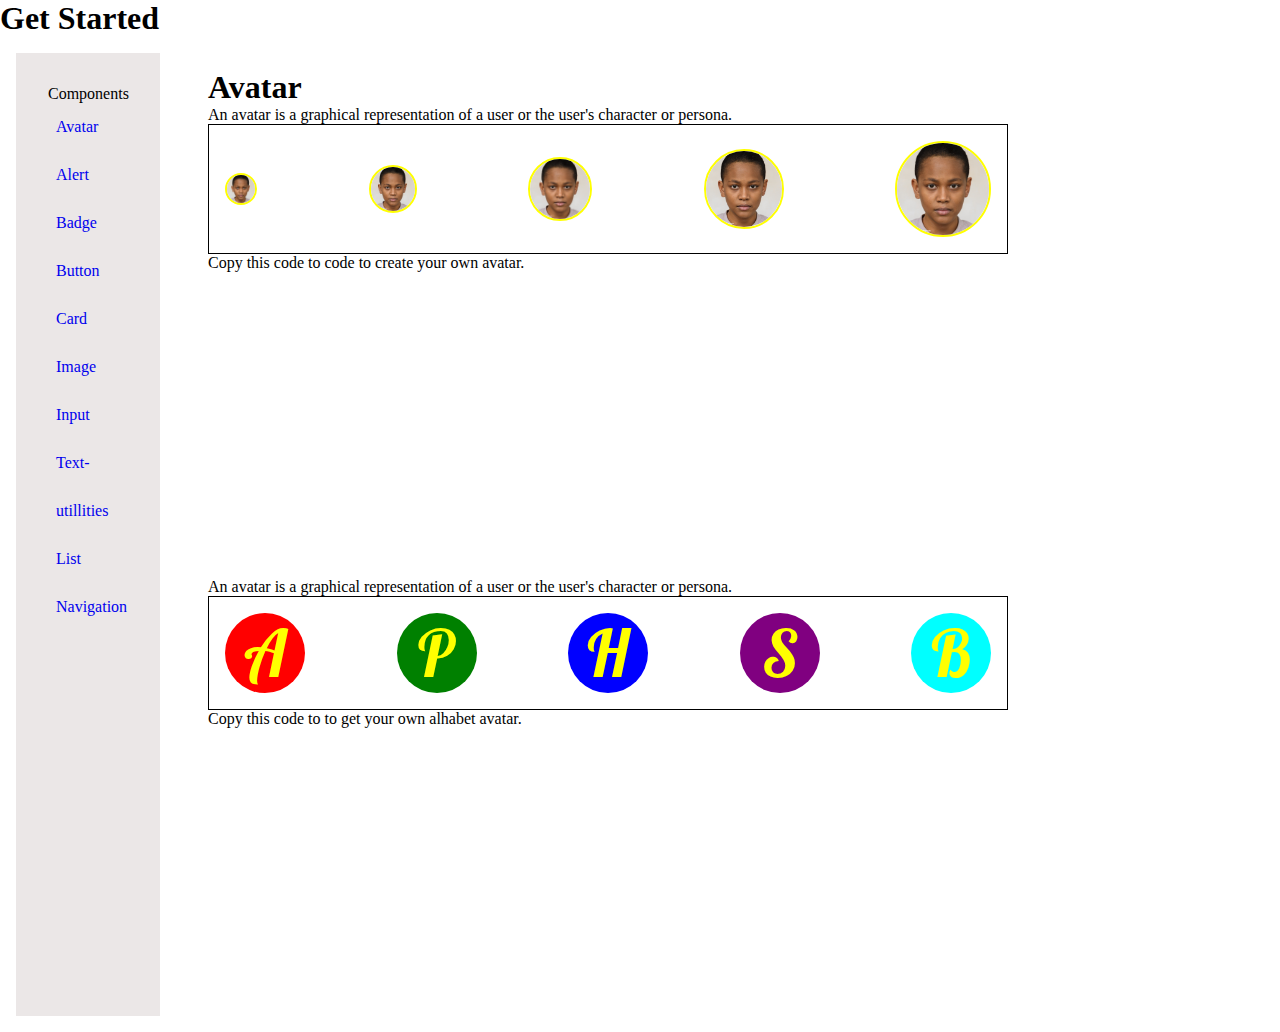
==== components/component.html @ 6b82c603 "Added different avatars" ====
<!DOCTYPE html>
<html lang="en">

<head>
    <meta charset="UTF-8">
    <meta http-equiv="X-UA-Compatible" content="IE=edge">
    <meta name="viewport" content="width=device-width, initial-scale=1.0">
    <link rel="stylesheet" href="/components/avatar.css">
    <link rel="stylesheet" href="/components/component.css">
    <title>Documentation</title>
</head>

<body>
    <div class="container">
        <nav class="nav-bar">
            <h1>Get Started</h1>
        </nav>
        <main class="content-box">
            <div class="side-container"> Components
                <div class="sidebar-menu">
                    <a href="#avatar" class="line-space sidebar-items">Avatar</a>
                    <a href="#" class="line-space sidebar-items">Alert</a>
                    <a href="#" class="line-space sidebar-items">Badge</a>
                    <a href="#" class="line-space sidebar-items">Button</a>
                    <a href="#" class="line-space sidebar-items">Card</a>
                    <a href="#" class="line-space sidebar-items">Image</a>
                    <a href="#" class="line-space sidebar-items">Input</a>
                    <a href="#" class="line-space sidebar-items">Text-utillities</a>
                    <a href="#" class="line-space sidebar-items">List</a>
                    <a href="#" class="line-space sidebar-items">Navigation</a>
                </div>
            </div>
            <div class="main-container">
                <div id="avatar" class="avatar-container">
                    <h1>Avatar</h1>
                    <p>An avatar is a graphical representation of a user or the user's character or persona.</p>
                    <div class="avatar-img">
                        <img class="avatar avatar-xs-xsmall" src="/assets/Ai-generated-img.jpg" alt="brown-girl-child">
                        <img class="avatar avatar-s-small" src="/assets/Ai-generated-img.jpg" alt="brown-girl-child">
                        <img class="avatar avatar-r-regular" src="/assets/Ai-generated-img.jpg" alt="brown-girl-child">
                        <img class="avatar avatar-l-large" src="/assets/Ai-generated-img.jpg" alt="brown-girl-child">
                        <img class="avatar avatar-xl-xlarge" src="/assets/Ai-generated-img.jpg" alt="brown-girl-child">
                    </div>
                    <p>Copy this code to code to create your own avatar. </p>
                    <div class="code-container">
                        <iframe
                            src="https://carbon.now.sh/embed?bg=rgba%28224%2C173%2C39%2C1%29&t=solarized+light&wt=none&l=htmlmixed&width=680&ds=false&dsyoff=20px&dsblur=68px&wc=true&wa=true&pv=23px&ph=24px&ln=false&fl=1&fm=Hack&fs=14px&lh=133%25&si=false&es=2x&wm=false&code=%253Cimg%2520class%253D%2522avatar%2520avatar-xs-xsmall%2522%2520src%253D%2522%252Fassets%252FAi-generated-img.jpg%2522%2520alt%253D%2522brown-girl-child%2522%253E%250A%253Cimg%2520class%253D%2522avatar%2520avatar-s-small%2522%2520src%253D%2522%252Fassets%252FAi-generated-img.jpg%2522%2520alt%253D%2522brown-girl-child%2522%253E%250A%253Cimg%2520class%253D%2522avatar%2520avatar-r-regular%2522%2520src%253D%2522%252Fassets%252FAi-generated-img.jpg%2522%2520alt%253D%2522brown-girl-child%2522%253E%250A%253Cimg%2520class%253D%2522avatar%2520avatar-l-large%2522%2520src%253D%2522%252Fassets%252FAi-generated-img.jpg%2522%2520alt%253D%2522brown-girl-child%2522%253E%250A%253Cimg%2520class%253D%2522avatar%2520avatar-xl-xlarge%2522%2520src%253D%2522%252Fassets%252FAi-generated-img.jpg%2522%2520alt%253D%2522brown-girl-child%2522%253E"
                            style="width: 800px; height: 306px; border:0; transform: scale(1); overflow:hidden;"
                            sandbox="allow-scripts allow-same-origin">
                        </iframe>
                    </div>


                    <p>An avatar is a graphical representation of a user or the user's character or persona.</p>
                    <div class="avatar-img">
                        <div class="avatar-alphabet bg-red">A</div>
                        <div class="avatar-alphabet bg-green">P</div>
                        <div class="avatar-alphabet bg-blue">H</div>
                        <div class="avatar-alphabet bg-purple">S</div>
                        <div class="avatar-alphabet bg-cyan">B</div>
                    </div>
                    <p>Copy this code to to get your own alhabet avatar.</p>
                    <iframe
                        src="https://carbon.now.sh/embed?bg=rgba%28224%2C173%2C39%2C1%29&t=solarized+light&wt=none&l=htmlmixed&width=787.75&ds=false&dsyoff=20px&dsblur=68px&wc=true&wa=false&pv=23px&ph=24px&ln=false&fl=1&fm=Hack&fs=14px&lh=133%25&si=false&es=2x&wm=false&code=%2520%2520%2520%2520%2520%2520%2520%2520%2520%2520%2520%2520%2520%253Cdiv%2520class%253D%2522avatar-img%2522%253E%250A%250A%2520%2520%2520%2520%2520%2520%2520%2520%2520%2520%2520%2520%2520%2520%2520%2520%2520%253Cdiv%2520class%253D%2522avatar-alphabet%2520bg-red%2522%253EA%253C%252Fdiv%253E%250A%2520%2520%2520%2520%2520%2520%2520%2520%2520%2520%2520%2520%2520%2520%2520%2520%2520%253Cdiv%2520class%253D%2522avatar-alphabet%2520bg-green%2522%253EP%253C%252Fdiv%253E%250A%2520%2520%2520%2520%2520%2520%2520%2520%2520%2520%2520%2520%2520%2520%2520%2520%2520%253Cdiv%2520class%253D%2522avatar-alphabet%2520bg-blue%2522%253EH%253C%252Fdiv%253E%250A%2520%2520%2520%2520%2520%2520%2520%2520%2520%2520%2520%2520%2520%2520%2520%2520%2520%253Cdiv%2520class%253D%2522avatar-alphabet%2520bg-purple%2522%253ES%253C%252Fdiv%253E%250A%2520%2520%2520%2520%2520%2520%2520%2520%2520%2520%2520%2520%2520%2520%2520%2520%2520%253Cdiv%2520class%253D%2522avatar-alphabet%2520bg-cyan%2522%253EB%253C%252Fdiv%253E%2520%2520%2520%250A%2520%2520%2520%2520%2520%2520%2520%2520%2520%2520%2520%2520%2520%2520%253C%252Fdiv%253E%2520%250A%2520%2520%2520%2520%2520%2520%2520%2520"
                        style="width: 788px; height: 272px; border:0; transform: scale(1); overflow:hidden;"
                        sandbox="allow-scripts allow-same-origin"></iframe>

                </div>
        </main>
    </div>
</body>

</html>
---- components/avatar.css ----
/* @import "/main.css"; */
@import "/variable.css";

.avatar-container {
    display: flex;
    flex-direction: column;
    justify-content: center;
    box-sizing: border-box;
}

.avatar-img {
    display: flex;
    justify-content: space-between;
    width: 90%;
    max-width: 800px;
    padding: 1rem;
    border: 1px solid black;
    align-items: center;
    flex-wrap: wrap;
}


.avatar {
    width: 6rem;
    height: 6rem;
    border-radius: 50%;
    border: 2px solid var(--yellow);
}
.avatar-xs-xsmall {
    width: 2rem;
    height: 2rem;
}
.avatar-s-small {
    width: 3rem;
    height: 3rem;
}
.avatar-r-regular {
    width: 4rem;
    height: 4rem;
}
.avatar-l-large {
    width: 5rem;
    height: 5rem;
}
.avatar-xl-xlarrge {
    width: 6rem;
    height: 6rem;
}
.avatar-alphabet {
    width: 5rem;
    height: 5rem;
    background-color: var(--red);
    text-align: center;
    font-size: 4rem;
    font-family: var(--font-lobster);
    border-radius: 50%;
    color: var(--yellow);
}
.bg-red {
    background-color: var(--red);
}
.bg-green {
    background-color: var(--green);
}
.bg-blue {
    background-color: var(--blue);
}
.bg-purple {
    background-color: var(--purple);
}
.bg-cyan {
    background-color: var(--cyan);
}
.code-container {
    display: flex;
    flex-wrap: wrap;
    align-items: stretch;
}
---- components/component.css ----
/* @import "/main.css"; */
@import "/common.css";
@import "/reset.css";

.content-box {
    display: flex;
    flex-wrap: nowrap;
    
}
.side-container {
    box-sizing: border-box;
    padding: 2rem;
    margin: 1rem;
    /* border: 1px solid red; */
    background-color: rgb(235, 231, 231);
    overflow-y: auto;
    
}
.sidebar-menu {
    display: flex;
    flex-direction: column;
    align-items: center;
    width: 6rem;

}
.sidebar-items {
    display: flex;
    cursor: pointer;
    width: 6rem;
    padding-left: 1rem;
    padding-right:1rem;
    margin-right: 1rem;
    border-radius: 10%;
}
/* .sidebar-items:hover {
    border: 1px solid black;
    background-color: var(--yellow);
} */
.side-container::-webkit-scrollbar{
    width: 3px;
}
.side-container::-webkit-scrollbar-thumb {
    background-color: rgb(245, 245, 81);
    border-radius: 3px;
}
.side-container::-webkit-scrollbar-track {
    background: transparent;
    border-radius: 3px;
}
.main-container {
    /* display: flex;
    justify-content: center;
    box-sizing: border-box; */
    /* border: 1px solid red; */
    padding: 1rem;
    margin: 1rem;
    width: 100%;
    flex-grow: 1;
}

.line-space {
    line-height: 3;
}
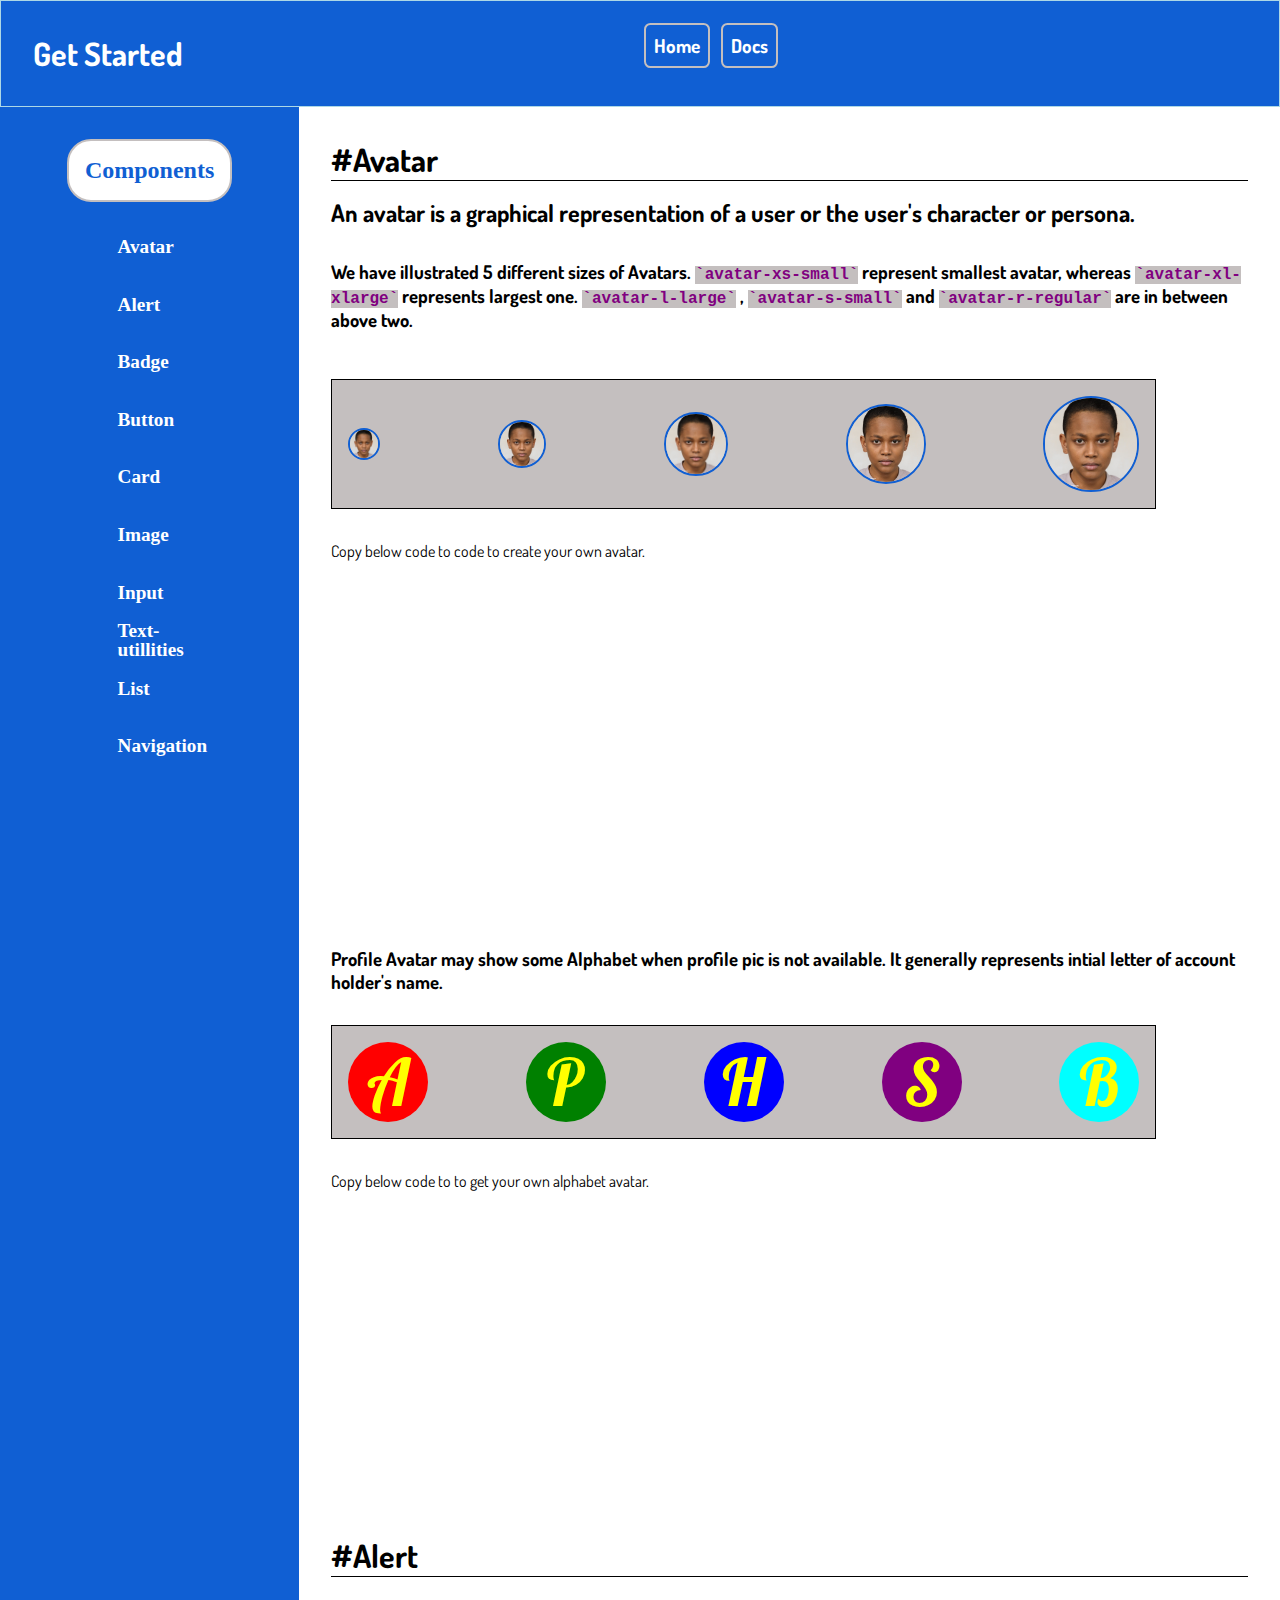
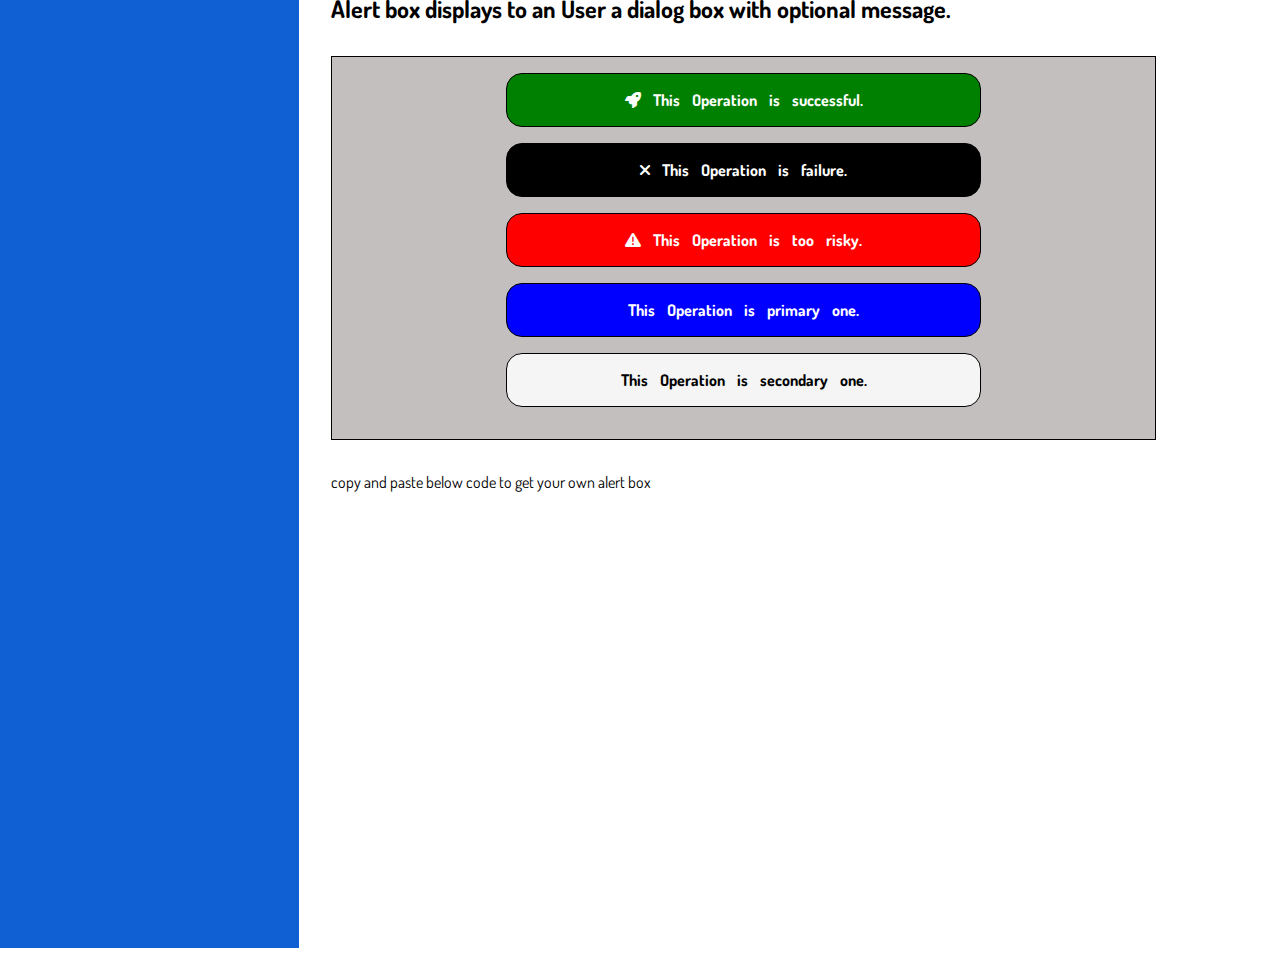
==== commit 3464dbcd: "Feat:- Avatars and Alerts components done" ====
--- a/components/component.html
+++ b/components/component.html
@@ -7,64 +7,78 @@
     <meta name="viewport" content="width=device-width, initial-scale=1.0">
     <link rel="stylesheet" href="/components/avatar.css">
     <link rel="stylesheet" href="/components/component.css">
+    <link rel="stylesheet" href="/components/alert.css">
+    <link rel="stylesheet" href="https://cdnjs.cloudflare.com/ajax/libs/font-awesome/6.0.0/css/all.min.css" integrity="sha512-9usAa10IRO0HhonpyAIVpjrylPvoDwiPUiKdWk5t3PyolY1cOd4DSE0Ga+ri4AuTroPR5aQvXU9xC6qOPnzFeg==" crossorigin="anonymous" referrerpolicy="no-referrer" />
     <title>Documentation</title>
 </head>
 
 <body>
     <div class="container">
-        <nav class="nav-bar">
+        <nav class="nav-bar flex">
             <h1>Get Started</h1>
+            <div class="horizontal-center">
+                <a class="round-border" href="/index.html">Home</a>
+            <a class="round-border" href="/components/component.html">Docs</a>
+            </div>
+            
         </nav>
         <main class="content-box">
-            <div class="side-container"> Components
+            <div class="side-container flex-column"> <h2 class="color-white margin-bottom-one text-center rounded-square-box">Components</h2>
                 <div class="sidebar-menu">
                     <a href="#avatar" class="line-space sidebar-items">Avatar</a>
-                    <a href="#" class="line-space sidebar-items">Alert</a>
+                    <a href="#alert" class="line-space sidebar-items">Alert</a>
                     <a href="#" class="line-space sidebar-items">Badge</a>
                     <a href="#" class="line-space sidebar-items">Button</a>
                     <a href="#" class="line-space sidebar-items">Card</a>
                     <a href="#" class="line-space sidebar-items">Image</a>
                     <a href="#" class="line-space sidebar-items">Input</a>
-                    <a href="#" class="line-space sidebar-items">Text-utillities</a>
+                    <a href="#" class="line-space sidebar-items line-space-one">Text-utillities</a>
                     <a href="#" class="line-space sidebar-items">List</a>
                     <a href="#" class="line-space sidebar-items">Navigation</a>
                 </div>
             </div>
             <div class="main-container">
-                <div id="avatar" class="avatar-container">
-                    <h1>Avatar</h1>
-                    <p>An avatar is a graphical representation of a user or the user's character or persona.</p>
-                    <div class="avatar-img">
+                <div id="avatar" class="avatar-container margin-bottom-three">
+                    <h1 class="component-title">#Avatar</h1>
+                    <h2 class="component-def">An avatar is a graphical representation of a user or the user's character or persona.</h2>
+                    <h3 class="avatar-collection">We have illustrated 5 different sizes of Avatars.      <strong><code>`avatar-xs-small`</code></strong>  represent smallest avatar, whereas  <strong><code>`avatar-xl-xlarge`</code></strong>  represents largest one.   <strong><code>`avatar-l-large`</code></strong> , <strong><code>`avatar-s-small`</code></strong> and <strong><code>`avatar-r-regular`</code></strong> are in between above two.</h3>
+                    <div class="avatar-img margin-bottom-two">
                         <img class="avatar avatar-xs-xsmall" src="/assets/Ai-generated-img.jpg" alt="brown-girl-child">
                         <img class="avatar avatar-s-small" src="/assets/Ai-generated-img.jpg" alt="brown-girl-child">
                         <img class="avatar avatar-r-regular" src="/assets/Ai-generated-img.jpg" alt="brown-girl-child">
                         <img class="avatar avatar-l-large" src="/assets/Ai-generated-img.jpg" alt="brown-girl-child">
                         <img class="avatar avatar-xl-xlarge" src="/assets/Ai-generated-img.jpg" alt="brown-girl-child">
                     </div>
-                    <p>Copy this code to code to create your own avatar. </p>
-                    <div class="code-container">
-                        <iframe
-                            src="https://carbon.now.sh/embed?bg=rgba%28224%2C173%2C39%2C1%29&t=solarized+light&wt=none&l=htmlmixed&width=680&ds=false&dsyoff=20px&dsblur=68px&wc=true&wa=true&pv=23px&ph=24px&ln=false&fl=1&fm=Hack&fs=14px&lh=133%25&si=false&es=2x&wm=false&code=%253Cimg%2520class%253D%2522avatar%2520avatar-xs-xsmall%2522%2520src%253D%2522%252Fassets%252FAi-generated-img.jpg%2522%2520alt%253D%2522brown-girl-child%2522%253E%250A%253Cimg%2520class%253D%2522avatar%2520avatar-s-small%2522%2520src%253D%2522%252Fassets%252FAi-generated-img.jpg%2522%2520alt%253D%2522brown-girl-child%2522%253E%250A%253Cimg%2520class%253D%2522avatar%2520avatar-r-regular%2522%2520src%253D%2522%252Fassets%252FAi-generated-img.jpg%2522%2520alt%253D%2522brown-girl-child%2522%253E%250A%253Cimg%2520class%253D%2522avatar%2520avatar-l-large%2522%2520src%253D%2522%252Fassets%252FAi-generated-img.jpg%2522%2520alt%253D%2522brown-girl-child%2522%253E%250A%253Cimg%2520class%253D%2522avatar%2520avatar-xl-xlarge%2522%2520src%253D%2522%252Fassets%252FAi-generated-img.jpg%2522%2520alt%253D%2522brown-girl-child%2522%253E"
-                            style="width: 800px; height: 306px; border:0; transform: scale(1); overflow:hidden;"
-                            sandbox="allow-scripts allow-same-origin">
-                        </iframe>
+                    <p class="margin-bottom-two">Copy below code to code to create your own avatar. </p>
+                    <div class="code-container margin-bottom-two">
+                        <iframe src="https://carbon.now.sh/embed?bg=rgba%2816%2C114%2C211%2C1%29&t=one-dark&wt=none&l=htmlmixed&width=787.75&ds=false&dsyoff=20px&dsblur=68px&wc=true&wa=false&pv=23px&ph=24px&ln=false&fl=1&fm=Hack&fs=13.5px&lh=133%25&si=false&es=2x&wm=false&code=%253Cimg%2520class%253D%2522avatar%2520avatar-xs-xsmall%2522%2520src%253D%2522%252Fassets%252FAi-generated-img.jpg%2522%2520alt%253D%2522brown-girl-child%2522%253E%250A%2520%2520%2520%2520%2520%2520%2520%2520%2520%2520%2520%2520%2520%2520%2520%2520%2520%2520%2520%2520%2520%2520%2520%2520%253Cimg%2520class%253D%2522avatar%2520avatar-s-small%2522%2520src%253D%2522%252Fassets%252FAi-generated-img.jpg%2522%2520alt%253D%2522brown-girl-child%2522%253E%250A%2520%2520%2520%2520%2520%2520%2520%2520%2520%2520%2520%2520%2520%2520%2520%2520%2520%2520%2520%2520%2520%2520%2520%2520%253Cimg%2520class%253D%2522avatar%2520avatar-r-regular%2522%2520src%253D%2522%252Fassets%252FAi-generated-img.jpg%2522%2520alt%253D%2522brown-girl-child%2522%253E%250A%2520%2520%2520%2520%2520%2520%2520%2520%2520%2520%2520%2520%2520%2520%2520%2520%2520%2520%2520%2520%2520%2520%2520%2520%253Cimg%2520class%253D%2522avatar%2520avatar-l-large%2522%2520src%253D%2522%252Fassets%252FAi-generated-img.jpg%2522%2520alt%253D%2522brown-girl-child%2522%253E%250A%2520%2520%2520%2520%2520%2520%2520%2520%2520%2520%2520%2520%2520%2520%2520%2520%2520%2520%2520%2520%2520%2520%2520%2520%253Cimg%2520class%253D%2522avatar%2520avatar-xl-xlarge%2522%2520src%253D%2522%252Fassets%252FAi-generated-img.jpg%2522%2520alt%253D%2522brown-girl-child%2522%253E" style="width: 850px; height: 290px; border:0; transform: scale(1); overflow:hidden;" class="margin-bottom-two" sandbox="allow-scripts allow-same-origin"></iframe>
                     </div>
 
 
-                    <p>An avatar is a graphical representation of a user or the user's character or persona.</p>
-                    <div class="avatar-img">
+                    <h3 class="margin-bottom-two"></i>Profile Avatar may show some Alphabet when profile pic is not available. It generally represents intial letter of account holder's name.</h3>
+                    <div class="avatar-img margin-bottom-two">
                         <div class="avatar-alphabet bg-red">A</div>
                         <div class="avatar-alphabet bg-green">P</div>
                         <div class="avatar-alphabet bg-blue">H</div>
                         <div class="avatar-alphabet bg-purple">S</div>
                         <div class="avatar-alphabet bg-cyan">B</div>
                     </div>
-                    <p>Copy this code to to get your own alhabet avatar.</p>
-                    <iframe
-                        src="https://carbon.now.sh/embed?bg=rgba%28224%2C173%2C39%2C1%29&t=solarized+light&wt=none&l=htmlmixed&width=787.75&ds=false&dsyoff=20px&dsblur=68px&wc=true&wa=false&pv=23px&ph=24px&ln=false&fl=1&fm=Hack&fs=14px&lh=133%25&si=false&es=2x&wm=false&code=%2520%2520%2520%2520%2520%2520%2520%2520%2520%2520%2520%2520%2520%253Cdiv%2520class%253D%2522avatar-img%2522%253E%250A%250A%2520%2520%2520%2520%2520%2520%2520%2520%2520%2520%2520%2520%2520%2520%2520%2520%2520%253Cdiv%2520class%253D%2522avatar-alphabet%2520bg-red%2522%253EA%253C%252Fdiv%253E%250A%2520%2520%2520%2520%2520%2520%2520%2520%2520%2520%2520%2520%2520%2520%2520%2520%2520%253Cdiv%2520class%253D%2522avatar-alphabet%2520bg-green%2522%253EP%253C%252Fdiv%253E%250A%2520%2520%2520%2520%2520%2520%2520%2520%2520%2520%2520%2520%2520%2520%2520%2520%2520%253Cdiv%2520class%253D%2522avatar-alphabet%2520bg-blue%2522%253EH%253C%252Fdiv%253E%250A%2520%2520%2520%2520%2520%2520%2520%2520%2520%2520%2520%2520%2520%2520%2520%2520%2520%253Cdiv%2520class%253D%2522avatar-alphabet%2520bg-purple%2522%253ES%253C%252Fdiv%253E%250A%2520%2520%2520%2520%2520%2520%2520%2520%2520%2520%2520%2520%2520%2520%2520%2520%2520%253Cdiv%2520class%253D%2522avatar-alphabet%2520bg-cyan%2522%253EB%253C%252Fdiv%253E%2520%2520%2520%250A%2520%2520%2520%2520%2520%2520%2520%2520%2520%2520%2520%2520%2520%2520%253C%252Fdiv%253E%2520%250A%2520%2520%2520%2520%2520%2520%2520%2520"
-                        style="width: 788px; height: 272px; border:0; transform: scale(1); overflow:hidden;"
-                        sandbox="allow-scripts allow-same-origin"></iframe>
+                    <p class="margin-bottom-two">Copy below code to to get your own alphabet avatar.</p>
+                    <iframe src="https://carbon.now.sh/embed?bg=rgba%2816%2C114%2C211%2C1%29&t=one-dark&wt=none&l=htmlmixed&width=787.75&ds=false&dsyoff=20px&dsblur=68px&wc=true&wa=false&pv=23px&ph=24px&ln=false&fl=1&fm=Hack&fs=14px&lh=133%25&si=false&es=2x&wm=false&code=%2520%2520%2520%2520%2520%2520%2520%2520%2520%2520%2520%2520%2520%2520%2520%2520%2520%2520%2520%2520%2520%2520%2520%2520%253Cdiv%2520class%253D%2522avatar-alphabet%2520bg-red%2522%253EA%253C%252Fdiv%253E%250A%2520%2520%2520%2520%2520%2520%2520%2520%2520%2520%2520%2520%2520%2520%2520%2520%2520%2520%2520%2520%2520%2520%2520%2520%253Cdiv%2520class%253D%2522avatar-alphabet%2520bg-green%2522%253EP%253C%252Fdiv%253E%250A%2520%2520%2520%2520%2520%2520%2520%2520%2520%2520%2520%2520%2520%2520%2520%2520%2520%2520%2520%2520%2520%2520%2520%2520%253Cdiv%2520class%253D%2522avatar-alphabet%2520bg-blue%2522%253EH%253C%252Fdiv%253E%250A%2520%2520%2520%2520%2520%2520%2520%2520%2520%2520%2520%2520%2520%2520%2520%2520%2520%2520%2520%2520%2520%2520%2520%2520%253Cdiv%2520class%253D%2522avatar-alphabet%2520bg-purple%2522%253ES%253C%252Fdiv%253E%250A%2520%2520%2520%2520%2520%2520%2520%2520%2520%2520%2520%2520%2520%2520%2520%2520%2520%2520%2520%2520%2520%2520%2520%2520%253Cdiv%2520class%253D%2522avatar-alphabet%2520bg-cyan%2522%253EB%253C%252Fdiv%253E%250A%2520%2520" style="width: 850px; height: 216px; border:0; transform: scale(1); overflow:hidden;" class="margin-bottom-three" sandbox="allow-scripts allow-same-origin"></iframe>
+                </div>
 
+                <div id="alert" class="alert-container">
+                    <h1 class="component-title margin-bottom-one">#Alert</h1>
+                    <h2 class="component-def margin-bottom-two">Alert box displays to an User a dialog box with optional message.</h2>
+                    <div class="alert-box margin-bottom-two">
+                        <div class="success-alert margin-bottom-one"><i class="fa-solid fa-rocket"></i> This Operation is successful.</div>
+                        <div class="failure-alert margin-bottom-one"><i class="fa-solid fa-xmark"></i> This Operation is failure.</div>
+                        <div class="danger-alert margin-bottom-one"><i class="fa-solid fa-triangle-exclamation"></i> This Operation is too risky.</div>
+                        <div class="primary-alert margin-bottom-one">This Operation is primary one.</div>
+                        <div class="secondary-alert margin-bottom-one">This Operation is secondary one.</div>
+                    </div>
+                    <p class="margin-bottom-two">copy and paste below code to get your own alert box</p>
+                    <iframe src="https://carbon.now.sh/embed?bg=rgba%2816%2C114%2C211%2C1%29&t=one-dark&wt=none&l=auto&width=680&ds=false&dsyoff=20px&dsblur=68px&wc=true&wa=true&pv=56px&ph=56px&ln=false&fl=1&fm=Fira+Code&fs=14px&lh=152%25&si=false&es=2x&wm=false&code=%253Cdiv%2520class%253D%2522success-alert%2520margin-bottom-one%2522%253E%253Ci%2520class%253D%2522fa-solid%2520fa-rocket%2522%253E%253C%252Fi%253E%2520This%2520Operation%2520is%2520successful.%253C%252Fdiv%253E%250A%253Cdiv%2520class%253D%2522failure-alert%2520margin-bottom-one%2522%253E%253Ci%2520class%253D%2522fa-solid%2520fa-xmark%2522%253E%253C%252Fi%253E%2520This%2520Operation%2520is%2520failure.%253C%252Fdiv%253E%250A%253Cdiv%2520class%253D%2522danger-alert%2520margin-bottom-one%2522%253E%253Ci%2520class%253D%2522fa-solid%2520fa-triangle-exclamation%2522%253E%253C%252Fi%253E%2520This%2520Operation%2520is%2520too%2520risky.%253C%252Fdiv%253E%250A%253Cdiv%2520class%253D%2522primary-alert%2520margin-bottom-one%2522%253EThis%2520Operation%2520is%2520primary%2520one.%253C%252Fdiv%253E%250A%253Cdiv%2520class%253D%2522secondary-alert%2520margin-bottom-one%2522%253EThis%2520Operation%2520is%2520secondary%2520one.%253C%252Fdiv%253E" style="width: 840px; height: 356px; border:0; transform: scale(1); overflow:hidden;" class="margin-bottom-three" sandbox="allow-scripts allow-same-origin"></iframe>
                 </div>
         </main>
     </div>
--- a/components/avatar.css
+++ b/components/avatar.css
@@ -11,8 +11,10 @@
 .avatar-img {
     display: flex;
     justify-content: space-between;
+    background-color: var(--color-background1);
     width: 90%;
-    max-width: 800px;
+    max-width: 840px;
+    margin-bottom: var(--size-two);
     padding: 1rem;
     border: 1px solid black;
     align-items: center;
@@ -24,7 +26,7 @@
     width: 6rem;
     height: 6rem;
     border-radius: 50%;
-    border: 2px solid var(--yellow);
+    border: 2px solid var(--color-primary);
 }
 .avatar-xs-xsmall {
     width: 2rem;
@@ -71,8 +73,9 @@
 .bg-cyan {
     background-color: var(--cyan);
 }
-.code-container {
-    display: flex;
-    flex-wrap: wrap;
-    align-items: stretch;
+
+code {
+    background-color: var(--color-background1);
+    color: var(--purple);
+    font-size: 1rem;
 }--- a/components/component.css
+++ b/components/component.css
@@ -1,6 +1,14 @@
-/* @import "/main.css"; */
+@import "/variable.css";
 @import "/common.css";
 @import "/reset.css";
+
+.nav-bar {
+    border: 1px solid lightblue;
+    padding: var(--size-two);
+    background-color: var(--color-primary);
+    color: var(--white);
+    font-family: var(--font-dosis);
+}   
 
 .content-box {
     display: flex;
@@ -8,56 +16,74 @@
     
 }
 .side-container {
-    box-sizing: border-box;
-    padding: 2rem;
-    margin: 1rem;
-    /* border: 1px solid red; */
-    background-color: rgb(235, 231, 231);
-    overflow-y: auto;
+    width: 30%;
+    max-width: 300px;
+    padding: var(--size-two);
+    margin-bottom: var(--size-one);
+    align-items: center;
+    background-color: var(--color-primary);
+    overflow-y: scroll;
     
 }
 .sidebar-menu {
     display: flex;
     flex-direction: column;
     align-items: center;
-    width: 6rem;
+    width: var(--size-six);
 
 }
 .sidebar-items {
     display: flex;
     cursor: pointer;
-    width: 6rem;
-    padding-left: 1rem;
-    padding-right:1rem;
-    margin-right: 1rem;
-    border-radius: 10%;
+    width: var(--size-six);
+    padding-left: var(--size-one);
+    padding-right: var(--size-one);
+    border-radius: var(--size-one-five);
 }
-/* .sidebar-items:hover {
-    border: 1px solid black;
-    background-color: var(--yellow);
-} */
-.side-container::-webkit-scrollbar{
-    width: 3px;
+a {
+    color: var(--white);
+    font-weight: bold;
+    font-size: var(--size-one-two);
 }
-.side-container::-webkit-scrollbar-thumb {
-    background-color: rgb(245, 245, 81);
-    border-radius: 3px;
+.sidebar-items:hover, .sidebar-items:active {
+    border: 2px solid var(--color-background1);
+    padding: var(--size-one);
+    border-radius: var(--size-one-five);
+    background-color: var(--white);
+    color: var(--color-primary);
 }
-.side-container::-webkit-scrollbar-track {
-    background: transparent;
-    border-radius: 3px;
+
+.main-container {
+    
+    font-family: var(--font-dosis);
+    padding: var(--size-one);
+    margin: var(--size-one);
+    width: 100%;
+    overflow-y: scroll;
+    flex-grow: 1;
 }
-.main-container {
-    /* display: flex;
-    justify-content: center;
-    box-sizing: border-box; */
-    /* border: 1px solid red; */
-    padding: 1rem;
-    margin: 1rem;
-    width: 100%;
-    flex-grow: 1;
+.component-title {
+    
+    border-bottom: 1px solid black;
+    margin-bottom: var(--size-one);
+    
+}
+.component-def {
+    margin-bottom: var(--size-two);
+}
+.code-container {
+    width: 90%;
+    max-width: 1000px;
+    display: flex;
+    flex-wrap: wrap;                         
+}
+.avatar-collection {
+    margin-bottom: var(--size-three);
 }
 
 .line-space {
     line-height: 3;
+}
+.line-space-one {
+    line-height: 1;
 }--- a/components/alert.css
+++ b/components/alert.css
@@ -0,0 +1,76 @@
+@import "common.css";
+@import "variable.css";
+@import "reset.css";
+
+.alert-box {
+    display: flex;
+    flex-direction: column;
+    justify-content: space-between;
+    background-color: var(--color-background1);
+    width: 90%;
+    max-width: 840px;
+    padding: 1rem;
+    border: 1px solid black;
+    align-items: center;
+    flex-wrap: wrap;
+}
+
+
+.success-alert {
+    border: 1px solid black;
+    color: var(--white);
+    padding: var(--size-one);
+    border-radius: var(--size-one);
+    font-size: var(--size-one);
+    text-align: center;
+    background-color: var(--green);
+    font-weight: bold;
+    width: 60%;
+    word-spacing: 1ch;
+}
+.failure-alert {
+    border: 1px solid black;
+    color: var(--white);
+    padding: var(--size-one);
+    border-radius: var(--size-one);
+    text-align: center;
+    background-color: var(--black);
+    font-weight: bold;
+    width: 60%;
+    word-spacing: 1ch;
+}
+.danger-alert {
+    border: 1px solid black;
+    color: var(--white);
+    padding: var(--size-one);
+    border-radius: var(--size-one);
+    font-size: var(--size-one);
+    text-align: center;
+    background-color: var(--red);
+    font-weight: bold;
+    width: 60%;
+    word-spacing: 1ch;
+}
+.primary-alert {
+    border: 1px solid black;
+    padding: var(--size-one);
+    color: var(--white);
+    border-radius: var(--size-one);
+    font-size: var(--size-one);
+    text-align: center;
+    background-color: var(--blue);
+    font-weight: bold;
+    width: 60%;
+    word-spacing: 1ch;
+}
+.secondary-alert {
+    border: 1px solid black;
+    padding: var(--size-one);
+    border-radius: var(--size-one);
+    font-size: var(--size-one);
+    text-align: center;
+    background-color: whitesmoke;
+    font-weight: bold;
+    width: 60%;
+    word-spacing: 1ch;
+}